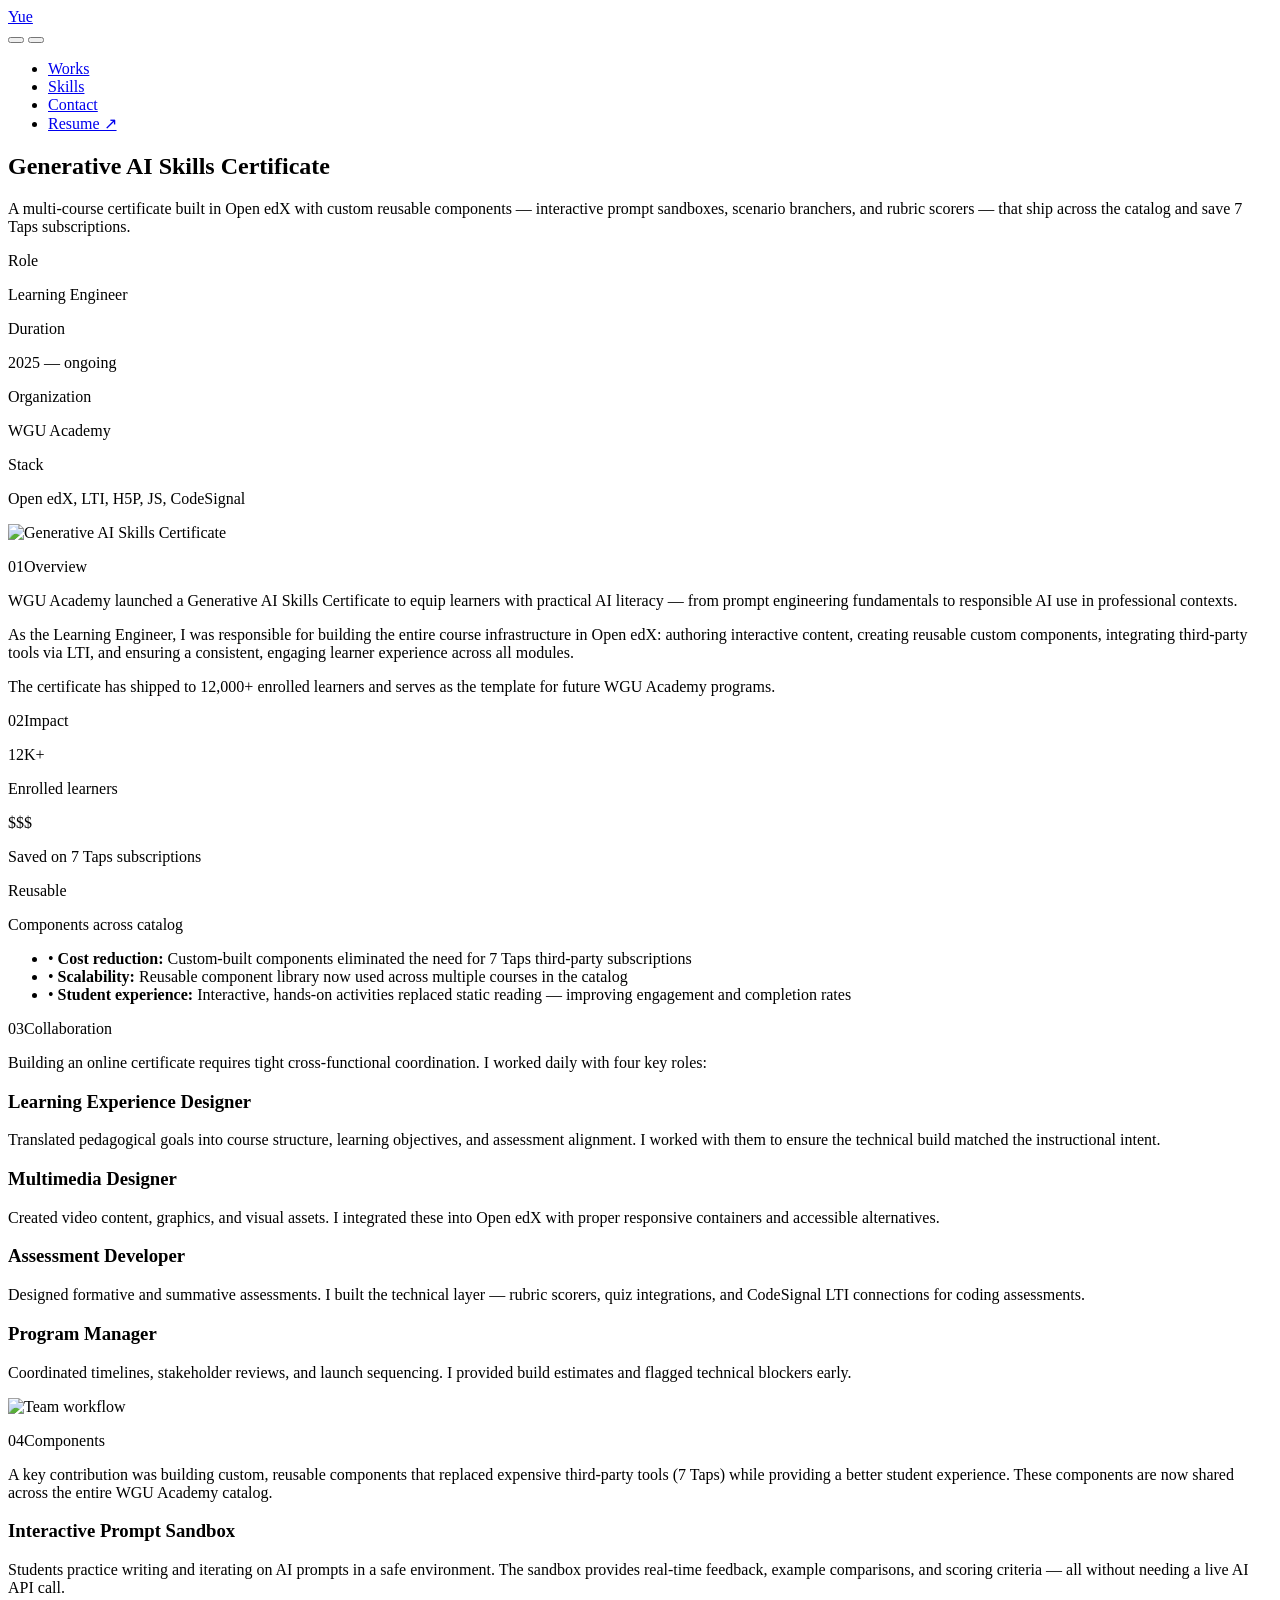
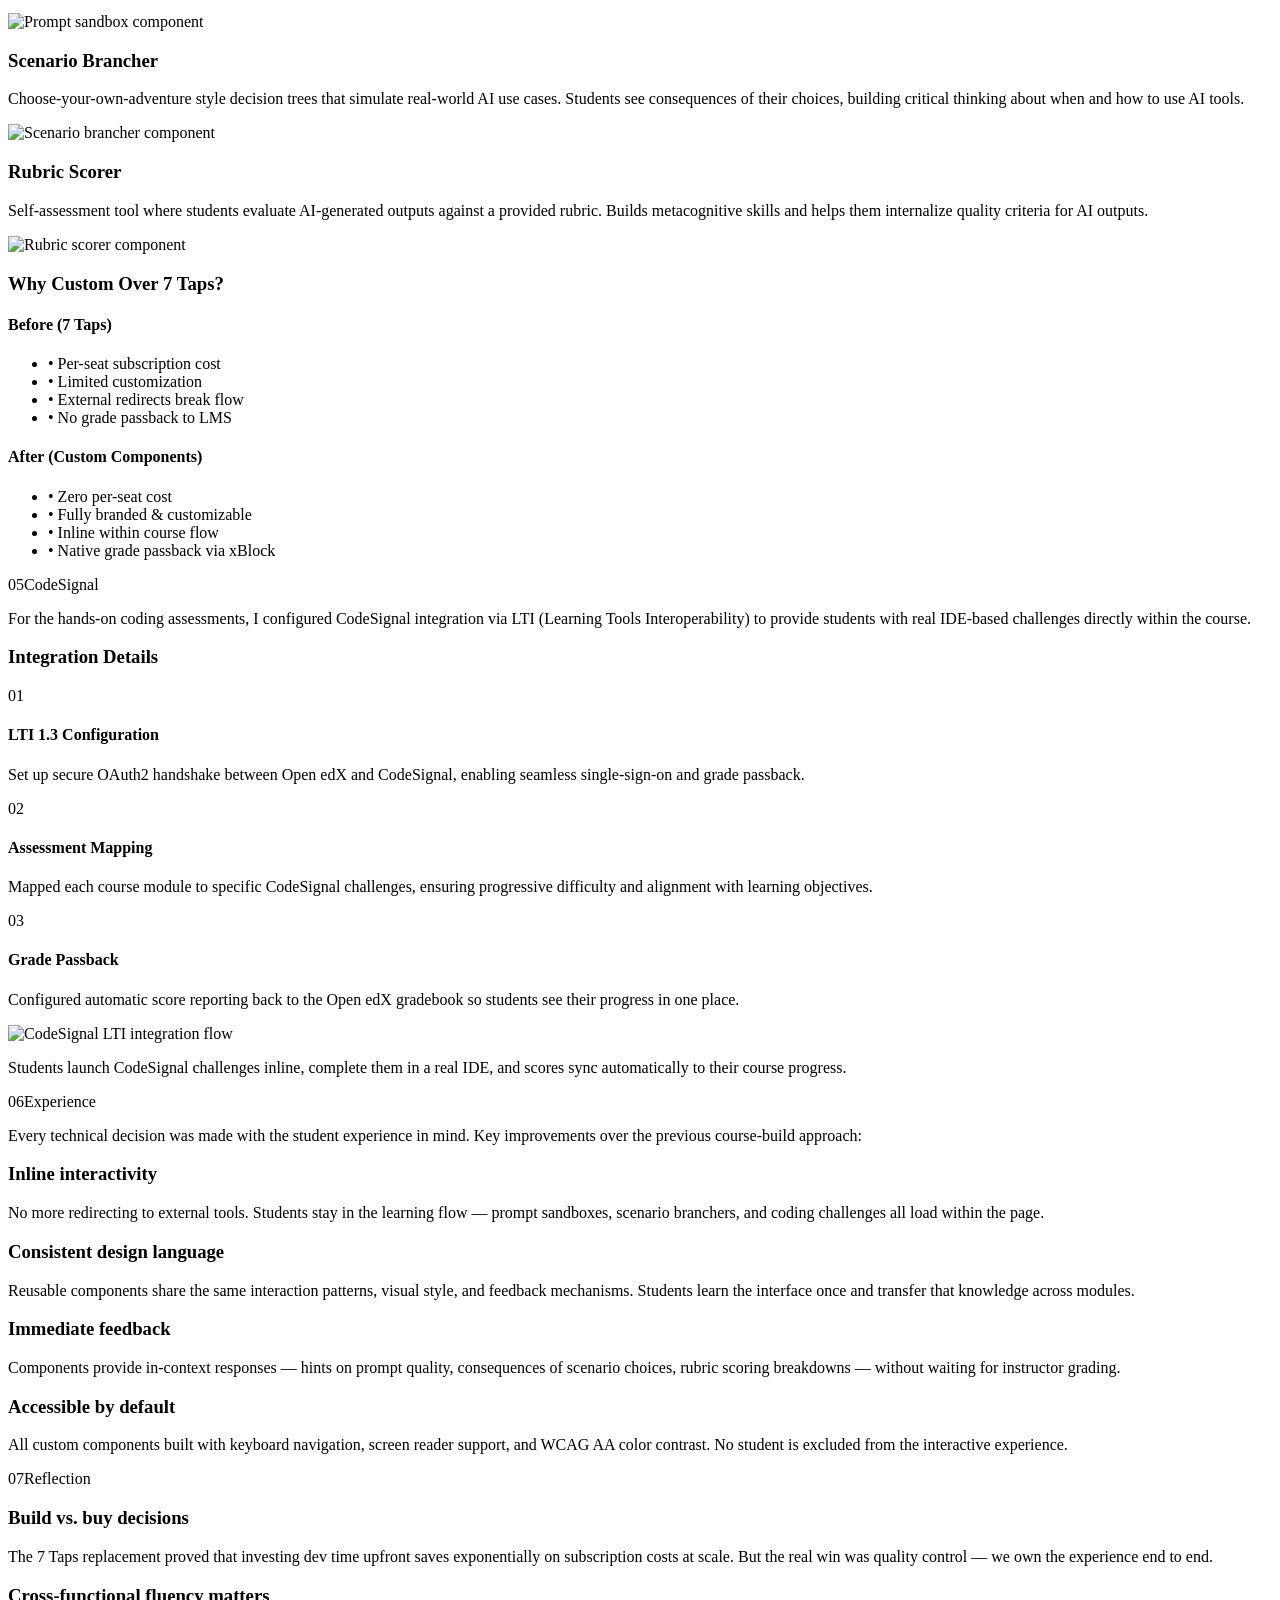
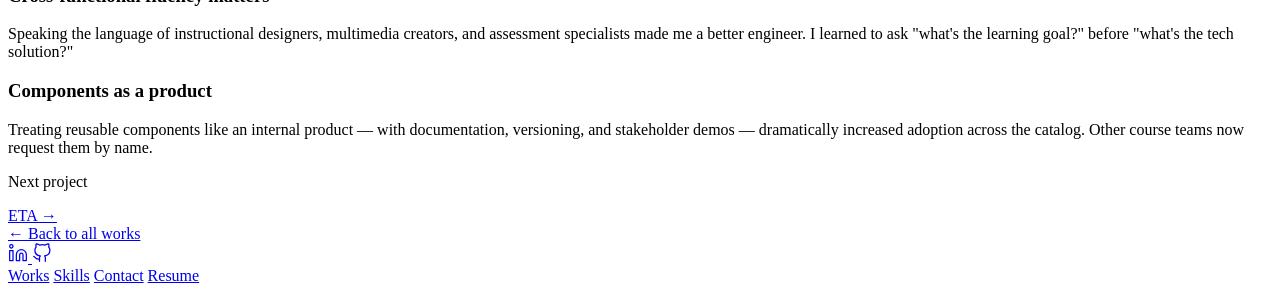
==== certificate.html @ 3f413619 "Initial commit" ====
<!DOCTYPE html>
<html lang="en" data-theme="light">
<head>
  <meta charset="UTF-8" />
  <meta name="viewport" content="width=device-width, initial-scale=1.0" />
  <title>GenAI Skills Certificate | Yue Zhao</title>
  <script src="https://cdn.tailwindcss.com"></script>
  <script>
    tailwind.config = {
      theme: {
        extend: {
          fontFamily: {
            title: ['Sora', 'sans-serif'],
            body: ['Sora', 'sans-serif'],
          },
          colors: {
            dark: '#1a1a1a',
            muted: '#555555',
            border: '#e0e0e0',
            placeholder: '#f5f5f5',
          },
          fontSize: {
            'body': ['1.125rem', { lineHeight: '1.75' }],
            'body-sm': ['1rem', { lineHeight: '1.7' }],
            'meta': ['0.875rem', { lineHeight: '1.5' }],
          }
        }
      }
    }
  </script>
  <link rel="preconnect" href="https://fonts.googleapis.com" />
  <link rel="preconnect" href="https://fonts.gstatic.com" crossorigin />
  <link href="https://fonts.googleapis.com/css2?family=Sora:wght@300;400;500;600;700&display=swap" rel="stylesheet" />
  <link rel="stylesheet" href="styles.css" />
  <script src="https://unpkg.com/lucide@latest"></script>
</head>
<body class="bg-white text-dark font-body text-body overflow-x-hidden">

  <!-- NAV -->
  <nav id="navbar" class="fixed top-0 left-0 right-0 z-50 flex items-center justify-between px-12 py-5 bg-white/90 backdrop-blur-md transition-shadow duration-300 max-md:px-5" role="navigation" aria-label="Main navigation">
    <a href="index.html" class="font-title font-bold text-lg no-underline text-dark">Yue</a>
    <div class="flex items-center gap-6">
      <button class="nav-mobile-btn hidden p-2 border-none bg-transparent cursor-pointer text-dark" id="navToggle" aria-label="Toggle menu" aria-expanded="false">
        <i data-lucide="menu" class="w-6 h-6"></i>
      </button>
      <button id="theme-toggle" class="w-9 h-9 rounded-full border border-border flex items-center justify-center text-dark transition-colors duration-200 hover:bg-dark hover:text-white" aria-label="Toggle dark mode">
        <i data-lucide="sun" class="w-[18px] h-[18px]"></i>
      </button>
      <ul class="nav-links flex gap-8 list-none items-center" id="navLinks">
        <li><a href="index.html#works" class="nav-link text-dark text-body-sm no-underline relative">Works</a></li>
        <li><a href="index.html#skills" class="nav-link text-dark text-body-sm no-underline relative">Skills</a></li>
        <li><a href="index.html#contact" class="nav-link text-dark text-body-sm no-underline relative">Contact</a></li>
        <li><a href="https://drive.google.com/file/d/1gDudYEFGwRhAT17FEft1UmpS8Rh9lZcr/view?usp=sharing" target="_blank" rel="noopener noreferrer" class="inline-block px-5 py-2 bg-dark text-white no-underline rounded-full text-meta font-medium transition-all duration-200 hover:bg-[#333] hover:-translate-y-px">Resume ↗</a></li>
      </ul>
    </div>
  </nav>

  <!-- PROJECT HERO -->
  <section class="pt-32 pb-12 px-12 max-md:px-5 max-md:pt-24">
    <div class="max-w-5xl">
      <h1 class="font-title font-bold text-[clamp(2.2rem,5vw,3.5rem)] leading-tight text-dark mb-6">Generative AI Skills Certificate</h1>
      <p class="text-body text-[#333] max-w-2xl mb-8">A multi-course certificate built in Open edX with custom reusable components — interactive prompt sandboxes, scenario branchers, and rubric scorers — that ship across the catalog and save 7 Taps subscriptions.</p>
      <div class="flex flex-wrap gap-8 text-body-sm">
        <div>
          <p class="text-meta text-muted uppercase tracking-wide mb-1">Role</p>
          <p class="text-dark font-medium">Learning Engineer</p>
        </div>
        <div>
          <p class="text-meta text-muted uppercase tracking-wide mb-1">Duration</p>
          <p class="text-dark font-medium">2025 — ongoing</p>
        </div>
        <div>
          <p class="text-meta text-muted uppercase tracking-wide mb-1">Organization</p>
          <p class="text-dark font-medium">WGU Academy</p>
        </div>
        <div>
          <p class="text-meta text-muted uppercase tracking-wide mb-1">Stack</p>
          <p class="text-dark font-medium">Open edX, LTI, H5P, JS, CodeSignal</p>
        </div>
      </div>
    </div>
  </section>

  <!-- HERO IMAGE -->
  <section class="px-12 pb-20 max-md:px-5">
    <div class="w-full aspect-[16/9] rounded-2xl overflow-hidden bg-placeholder">
      <img src="https://via.placeholder.com/1600x900/f5f5f5/cccccc?text=Certificate+Hero" alt="Generative AI Skills Certificate" class="w-full h-full object-cover" />
    </div>
  </section>

  <!-- 01 OVERVIEW -->
  <section class="px-12 py-20 max-md:px-5 max-md:py-14">
    <div class="grid grid-cols-1 md:grid-cols-[2fr_3fr] gap-12 max-md:gap-6">
      <div class="md:sticky md:top-28 md:self-start">
        <p class="text-body-sm text-muted uppercase tracking-widest font-medium"><span class="mr-2">01</span>Overview</p>
      </div>
      <div>
        <p class="text-body leading-relaxed text-[#333] mb-6">WGU Academy launched a Generative AI Skills Certificate to equip learners with practical AI literacy — from prompt engineering fundamentals to responsible AI use in professional contexts.</p>
        <p class="text-body leading-relaxed text-[#333] mb-6">As the Learning Engineer, I was responsible for building the entire course infrastructure in Open edX: authoring interactive content, creating reusable custom components, integrating third-party tools via LTI, and ensuring a consistent, engaging learner experience across all modules.</p>
        <p class="text-body leading-relaxed text-[#333]">The certificate has shipped to 12,000+ enrolled learners and serves as the template for future WGU Academy programs.</p>
      </div>
    </div>
  </section>

  <!-- 02 IMPACT -->
  <section class="px-12 py-20 bg-placeholder max-md:px-5 max-md:py-14">
    <div class="grid grid-cols-1 md:grid-cols-[2fr_3fr] gap-12 max-md:gap-6">
      <div class="md:sticky md:top-28 md:self-start">
        <p class="text-body-sm text-muted uppercase tracking-widest font-medium"><span class="mr-2">02</span>Impact</p>
      </div>
      <div>
        <div class="grid grid-cols-1 sm:grid-cols-3 gap-6 mb-10">
          <div class="text-center p-6 bg-white border border-border rounded-xl">
            <p class="font-title font-bold text-3xl text-dark mb-2">12K+</p>
            <p class="text-body-sm text-muted">Enrolled learners</p>
          </div>
          <div class="text-center p-6 bg-white border border-border rounded-xl">
            <p class="font-title font-bold text-3xl text-dark mb-2">$$$</p>
            <p class="text-body-sm text-muted">Saved on 7 Taps subscriptions</p>
          </div>
          <div class="text-center p-6 bg-white border border-border rounded-xl">
            <p class="font-title font-bold text-3xl text-dark mb-2">Reusable</p>
            <p class="text-body-sm text-muted">Components across catalog</p>
          </div>
        </div>
        <ul class="space-y-3 text-body-sm text-[#333]">
          <li>• <strong class="text-dark">Cost reduction:</strong> Custom-built components eliminated the need for 7 Taps third-party subscriptions</li>
          <li>• <strong class="text-dark">Scalability:</strong> Reusable component library now used across multiple courses in the catalog</li>
          <li>• <strong class="text-dark">Student experience:</strong> Interactive, hands-on activities replaced static reading — improving engagement and completion rates</li>
        </ul>
      </div>
    </div>
  </section>

  <!-- 03 COLLABORATION -->
  <section class="px-12 py-20 max-md:px-5 max-md:py-14">
    <div class="grid grid-cols-1 md:grid-cols-[2fr_3fr] gap-12 max-md:gap-6">
      <div class="md:sticky md:top-28 md:self-start">
        <p class="text-body-sm text-muted uppercase tracking-widest font-medium"><span class="mr-2">03</span>Collaboration</p>
      </div>
      <div>
        <p class="text-body leading-relaxed text-[#333] mb-8">Building an online certificate requires tight cross-functional coordination. I worked daily with four key roles:</p>
        <div class="grid grid-cols-1 sm:grid-cols-2 gap-6 mb-8">
          <div class="border border-border rounded-xl p-6">
            <h3 class="font-title text-body-sm font-bold text-dark mb-2">Learning Experience Designer</h3>
            <p class="text-meta text-muted">Translated pedagogical goals into course structure, learning objectives, and assessment alignment. I worked with them to ensure the technical build matched the instructional intent.</p>
          </div>
          <div class="border border-border rounded-xl p-6">
            <h3 class="font-title text-body-sm font-bold text-dark mb-2">Multimedia Designer</h3>
            <p class="text-meta text-muted">Created video content, graphics, and visual assets. I integrated these into Open edX with proper responsive containers and accessible alternatives.</p>
          </div>
          <div class="border border-border rounded-xl p-6">
            <h3 class="font-title text-body-sm font-bold text-dark mb-2">Assessment Developer</h3>
            <p class="text-meta text-muted">Designed formative and summative assessments. I built the technical layer — rubric scorers, quiz integrations, and CodeSignal LTI connections for coding assessments.</p>
          </div>
          <div class="border border-border rounded-xl p-6">
            <h3 class="font-title text-body-sm font-bold text-dark mb-2">Program Manager</h3>
            <p class="text-meta text-muted">Coordinated timelines, stakeholder reviews, and launch sequencing. I provided build estimates and flagged technical blockers early.</p>
          </div>
        </div>
        <div class="rounded-xl overflow-hidden bg-placeholder aspect-[16/9]">
          <img src="https://via.placeholder.com/1200x675/f5f5f5/cccccc?text=Team+Workflow+Diagram" alt="Team workflow" class="w-full h-full object-cover" />
        </div>
      </div>
    </div>
  </section>

  <!-- 04 REUSABLE COMPONENTS -->
  <section class="px-12 py-20 bg-placeholder max-md:px-5 max-md:py-14">
    <div class="grid grid-cols-1 md:grid-cols-[2fr_3fr] gap-12 max-md:gap-6">
      <div class="md:sticky md:top-28 md:self-start">
        <p class="text-body-sm text-muted uppercase tracking-widest font-medium"><span class="mr-2">04</span>Components</p>
      </div>
      <div>
        <p class="text-body leading-relaxed text-[#333] mb-6">A key contribution was building custom, reusable components that replaced expensive third-party tools (7 Taps) while providing a better student experience. These components are now shared across the entire WGU Academy catalog.</p>

        <div class="mb-10">
          <h3 class="font-title text-xl font-bold text-dark mb-4">Interactive Prompt Sandbox</h3>
          <p class="text-body-sm text-[#333] mb-4">Students practice writing and iterating on AI prompts in a safe environment. The sandbox provides real-time feedback, example comparisons, and scoring criteria — all without needing a live AI API call.</p>
          <div class="rounded-xl overflow-hidden bg-white aspect-[16/9] border border-border">
            <img src="https://via.placeholder.com/1200x675/ffffff/cccccc?text=Prompt+Sandbox" alt="Prompt sandbox component" class="w-full h-full object-cover" />
          </div>
        </div>

        <div class="mb-10">
          <h3 class="font-title text-xl font-bold text-dark mb-4">Scenario Brancher</h3>
          <p class="text-body-sm text-[#333] mb-4">Choose-your-own-adventure style decision trees that simulate real-world AI use cases. Students see consequences of their choices, building critical thinking about when and how to use AI tools.</p>
          <div class="rounded-xl overflow-hidden bg-white aspect-[16/9] border border-border">
            <img src="https://via.placeholder.com/1200x675/ffffff/cccccc?text=Scenario+Brancher" alt="Scenario brancher component" class="w-full h-full object-cover" />
          </div>
        </div>

        <div class="mb-10">
          <h3 class="font-title text-xl font-bold text-dark mb-4">Rubric Scorer</h3>
          <p class="text-body-sm text-[#333] mb-4">Self-assessment tool where students evaluate AI-generated outputs against a provided rubric. Builds metacognitive skills and helps them internalize quality criteria for AI outputs.</p>
          <div class="rounded-xl overflow-hidden bg-white aspect-[16/9] border border-border">
            <img src="https://via.placeholder.com/1200x675/ffffff/cccccc?text=Rubric+Scorer" alt="Rubric scorer component" class="w-full h-full object-cover" />
          </div>
        </div>

        <h3 class="font-title text-xl font-bold text-dark mb-4">Why Custom Over 7 Taps?</h3>
        <div class="grid grid-cols-1 sm:grid-cols-2 gap-6">
          <div class="bg-white rounded-xl p-6 border border-border">
            <h4 class="font-title text-body-sm font-bold text-dark mb-2">Before (7 Taps)</h4>
            <ul class="text-meta text-muted space-y-1">
              <li>• Per-seat subscription cost</li>
              <li>• Limited customization</li>
              <li>• External redirects break flow</li>
              <li>• No grade passback to LMS</li>
            </ul>
          </div>
          <div class="bg-white rounded-xl p-6 border border-border">
            <h4 class="font-title text-body-sm font-bold text-dark mb-2">After (Custom Components)</h4>
            <ul class="text-meta text-muted space-y-1">
              <li>• Zero per-seat cost</li>
              <li>• Fully branded & customizable</li>
              <li>• Inline within course flow</li>
              <li>• Native grade passback via xBlock</li>
            </ul>
          </div>
        </div>
      </div>
    </div>
  </section>

  <!-- 05 CODESIGNAL LTI -->
  <section class="px-12 py-20 max-md:px-5 max-md:py-14">
    <div class="grid grid-cols-1 md:grid-cols-[2fr_3fr] gap-12 max-md:gap-6">
      <div class="md:sticky md:top-28 md:self-start">
        <p class="text-body-sm text-muted uppercase tracking-widest font-medium"><span class="mr-2">05</span>CodeSignal</p>
      </div>
      <div>
        <p class="text-body leading-relaxed text-[#333] mb-6">For the hands-on coding assessments, I configured CodeSignal integration via LTI (Learning Tools Interoperability) to provide students with real IDE-based challenges directly within the course.</p>

        <h3 class="font-title text-body-sm font-bold text-dark mb-4">Integration Details</h3>
        <div class="space-y-4 mb-8">
          <div class="flex gap-4 items-start">
            <span class="font-title font-bold text-border text-2xl">01</span>
            <div>
              <h4 class="font-title text-body-sm font-bold text-dark mb-1">LTI 1.3 Configuration</h4>
              <p class="text-body-sm text-[#333]">Set up secure OAuth2 handshake between Open edX and CodeSignal, enabling seamless single-sign-on and grade passback.</p>
            </div>
          </div>
          <div class="flex gap-4 items-start">
            <span class="font-title font-bold text-border text-2xl">02</span>
            <div>
              <h4 class="font-title text-body-sm font-bold text-dark mb-1">Assessment Mapping</h4>
              <p class="text-body-sm text-[#333]">Mapped each course module to specific CodeSignal challenges, ensuring progressive difficulty and alignment with learning objectives.</p>
            </div>
          </div>
          <div class="flex gap-4 items-start">
            <span class="font-title font-bold text-border text-2xl">03</span>
            <div>
              <h4 class="font-title text-body-sm font-bold text-dark mb-1">Grade Passback</h4>
              <p class="text-body-sm text-[#333]">Configured automatic score reporting back to the Open edX gradebook so students see their progress in one place.</p>
            </div>
          </div>
        </div>

        <div class="rounded-xl overflow-hidden bg-placeholder aspect-[16/9]">
          <img src="https://via.placeholder.com/1200x675/f5f5f5/cccccc?text=CodeSignal+LTI+Flow" alt="CodeSignal LTI integration flow" class="w-full h-full object-cover" />
        </div>
        <p class="text-meta text-muted mt-3">Students launch CodeSignal challenges inline, complete them in a real IDE, and scores sync automatically to their course progress.</p>
      </div>
    </div>
  </section>

  <!-- 06 STUDENT EXPERIENCE -->
  <section class="px-12 py-20 bg-placeholder max-md:px-5 max-md:py-14">
    <div class="grid grid-cols-1 md:grid-cols-[2fr_3fr] gap-12 max-md:gap-6">
      <div class="md:sticky md:top-28 md:self-start">
        <p class="text-body-sm text-muted uppercase tracking-widest font-medium"><span class="mr-2">06</span>Experience</p>
      </div>
      <div>
        <p class="text-body leading-relaxed text-[#333] mb-8">Every technical decision was made with the student experience in mind. Key improvements over the previous course-build approach:</p>
        <div class="space-y-6">
          <div>
            <h3 class="font-title text-body font-bold text-dark mb-2">Inline interactivity</h3>
            <p class="text-body-sm text-[#333]">No more redirecting to external tools. Students stay in the learning flow — prompt sandboxes, scenario branchers, and coding challenges all load within the page.</p>
          </div>
          <div>
            <h3 class="font-title text-body font-bold text-dark mb-2">Consistent design language</h3>
            <p class="text-body-sm text-[#333]">Reusable components share the same interaction patterns, visual style, and feedback mechanisms. Students learn the interface once and transfer that knowledge across modules.</p>
          </div>
          <div>
            <h3 class="font-title text-body font-bold text-dark mb-2">Immediate feedback</h3>
            <p class="text-body-sm text-[#333]">Components provide in-context responses — hints on prompt quality, consequences of scenario choices, rubric scoring breakdowns — without waiting for instructor grading.</p>
          </div>
          <div>
            <h3 class="font-title text-body font-bold text-dark mb-2">Accessible by default</h3>
            <p class="text-body-sm text-[#333]">All custom components built with keyboard navigation, screen reader support, and WCAG AA color contrast. No student is excluded from the interactive experience.</p>
          </div>
        </div>
      </div>
    </div>
  </section>

  <!-- 07 REFLECTION -->
  <section class="px-12 py-20 max-md:px-5 max-md:py-14">
    <div class="grid grid-cols-1 md:grid-cols-[2fr_3fr] gap-12 max-md:gap-6">
      <div class="md:sticky md:top-28 md:self-start">
        <p class="text-body-sm text-muted uppercase tracking-widest font-medium"><span class="mr-2">07</span>Reflection</p>
      </div>
      <div class="space-y-6">
        <div>
          <h3 class="font-title text-body font-bold text-dark mb-2">Build vs. buy decisions</h3>
          <p class="text-body-sm text-[#333]">The 7 Taps replacement proved that investing dev time upfront saves exponentially on subscription costs at scale. But the real win was quality control — we own the experience end to end.</p>
        </div>
        <div>
          <h3 class="font-title text-body font-bold text-dark mb-2">Cross-functional fluency matters</h3>
          <p class="text-body-sm text-[#333]">Speaking the language of instructional designers, multimedia creators, and assessment specialists made me a better engineer. I learned to ask "what's the learning goal?" before "what's the tech solution?"</p>
        </div>
        <div>
          <h3 class="font-title text-body font-bold text-dark mb-2">Components as a product</h3>
          <p class="text-body-sm text-[#333]">Treating reusable components like an internal product — with documentation, versioning, and stakeholder demos — dramatically increased adoption across the catalog. Other course teams now request them by name.</p>
        </div>
      </div>
    </div>
  </section>

  <!-- NEXT PROJECT -->
  <section class="px-12 py-20 max-md:px-5 max-md:py-14">
    <div class="flex flex-col md:flex-row justify-between items-start md:items-center gap-6">
      <div>
        <p class="text-meta text-muted uppercase tracking-widest font-medium mb-2">Next project</p>
        <a href="eta.html" class="font-title font-bold text-2xl text-dark no-underline hover:underline">ETA →</a>
      </div>
      <a href="index.html#works" class="text-body-sm text-muted no-underline hover:text-dark transition-colors duration-200">← Back to all works</a>
    </div>
  </section>

  <!-- FOOTER -->
  <footer class="px-12 py-12 border-t border-border text-center max-md:px-5">
    <div class="flex justify-center gap-4 mb-8">
      <a href="mailto:janie.zhaoy@gmail.com" class="social-icon w-11 h-11 rounded-full border border-border flex items-center justify-center text-muted no-underline transition-colors duration-200 hover:border-dark hover:text-dark" title="Email" aria-label="Send email">
        <i data-lucide="mail" class="w-5 h-5"></i>
      </a>
      <a href="https://www.linkedin.com/in/yue-zhao-janie/" target="_blank" rel="noopener noreferrer" class="social-icon w-11 h-11 rounded-full border border-border flex items-center justify-center text-muted no-underline transition-colors duration-200 hover:border-dark hover:text-dark" title="LinkedIn" aria-label="LinkedIn profile">
        <svg width="20" height="20" viewBox="0 0 24 24" fill="none" stroke="currentColor" stroke-width="1.5" stroke-linecap="round" stroke-linejoin="round"><path d="M16 8a6 6 0 0 1 6 6v7h-4v-7a2 2 0 0 0-4 0v7h-4v-7a6 6 0 0 1 6-6z"/><rect x="2" y="9" width="4" height="12"/><circle cx="4" cy="4" r="2"/></svg>
      </a>
      <a href="https://github.com/yuezhaodesign" target="_blank" rel="noopener noreferrer" class="social-icon w-11 h-11 rounded-full border border-border flex items-center justify-center text-muted no-underline transition-colors duration-200 hover:border-dark hover:text-dark" title="GitHub" aria-label="GitHub profile">
        <svg width="20" height="20" viewBox="0 0 24 24" fill="none" stroke="currentColor" stroke-width="1.5" stroke-linecap="round" stroke-linejoin="round"><path d="M9 19c-5 1.5-5-2.5-7-3m14 6v-3.87a3.37 3.37 0 0 0-.94-2.61c3.14-.35 6.44-1.54 6.44-7A5.44 5.44 0 0 0 20 4.77 5.07 5.07 0 0 0 19.91 1S18.73.65 16 2.48a13.38 13.38 0 0 0-7 0C6.27.65 5.09 1 5.09 1A5.07 5.07 0 0 0 5 4.77a5.44 5.44 0 0 0-1.5 3.78c0 5.42 3.3 6.61 6.44 7A3.37 3.37 0 0 0 9 18.13V22"/></svg>
      </a>
    </div>
    <div class="flex justify-center gap-8 flex-wrap">
      <a href="index.html#works" class="text-muted no-underline text-body-sm transition-colors duration-200 hover:text-dark">Works</a>
      <a href="index.html#skills" class="text-muted no-underline text-body-sm transition-colors duration-200 hover:text-dark">Skills</a>
      <a href="mailto:janie.zhaoy@gmail.com" class="text-muted no-underline text-body-sm transition-colors duration-200 hover:text-dark">Contact</a>
      <a href="https://drive.google.com/file/d/1gDudYEFGwRhAT17FEft1UmpS8Rh9lZcr/view?usp=sharing" target="_blank" rel="noopener noreferrer" class="text-muted no-underline text-body-sm transition-colors duration-200 hover:text-dark">Resume</a>
    </div>
  </footer>

  <script src="script.js"></script>
</body>
</html>
---- styles.css ----
/* ── Base ── */
html {
  scroll-behavior: smooth;
}

/* ── Accessible focus ── */
a:focus-visible,
button:focus-visible {
  outline: 2px solid #1a1a1a;
  outline-offset: 3px;
  border-radius: 4px;
}

/* ── Hero page-load animation ── */
.hero-enter {
  animation: heroFadeIn 0.8s ease-out forwards;
}

@keyframes heroFadeIn {
  from {
    opacity: 0;
    transform: translateY(16px);
  }
  to {
    opacity: 1;
    transform: translateY(0);
  }
}

/* ── Nav underline animation ── */
.nav-link::after {
  content: '';
  position: absolute;
  bottom: -2px;
  left: 0;
  right: 0;
  height: 1px;
  background: #1a1a1a;
  transform: scaleX(0);
  transform-origin: left;
  transition: transform 0.25s;
}

.nav-link:hover::after {
  transform: scaleX(1);
}

/* ── Nav scroll state ── */
nav.scrolled {
  box-shadow: 0 1px 0 0 #e0e0e0;
}

/* ── Mobile nav ── */
@media (max-width: 767px) {
  .nav-mobile-btn {
    display: block;
  }
  .nav-links {
    display: none;
    position: absolute;
    top: 100%;
    left: 0;
    right: 0;
    background: white;
    flex-direction: column;
    padding: 24px;
    gap: 20px;
    box-shadow: 0 4px 12px rgba(0, 0, 0, 0.08);
  }
  .nav-links.open {
    display: flex;
  }
}

/* ── Work card hover overlay ── */
.work-card:hover .work-hover-overlay {
  opacity: 1;
}

/* ── Scroll reveal ── */
.reveal {
  opacity: 0;
  transform: translateY(24px);
  transition: opacity 0.7s ease, transform 0.7s ease;
}

.reveal.visible {
  opacity: 1;
  transform: none;
}

/* ── Dark mode ── */
[data-theme="dark"] body {
  background: #111111;
  color: #e5e5e5;
}

[data-theme="dark"] nav {
  background: rgba(17, 17, 17, 0.92);
}

[data-theme="dark"] nav.scrolled {
  box-shadow: 0 1px 0 0 #333;
}

[data-theme="dark"] .nav-link,
[data-theme="dark"] .nav-link::after,
[data-theme="dark"] a.font-title {
  color: #e5e5e5;
}

[data-theme="dark"] .nav-link::after {
  background: #e5e5e5;
}

[data-theme="dark"] #theme-toggle {
  border-color: #444;
  color: #e5e5e5;
}

[data-theme="dark"] #theme-toggle:hover {
  background: #e5e5e5;
  color: #111;
}

[data-theme="dark"] .text-dark,
[data-theme="dark"] h1,
[data-theme="dark"] h2,
[data-theme="dark"] h3,
[data-theme="dark"] strong {
  color: #e5e5e5;
}

[data-theme="dark"] .text-\[\#333\] {
  color: #e5e5e5;
}

[data-theme="dark"] .text-muted {
  color: #999;
}

[data-theme="dark"] .bg-placeholder,
[data-theme="dark"] .bg-\[\#f7f7f7\] {
  background: #1e1e1e;
}

[data-theme="dark"] .border-border,
[data-theme="dark"] .border {
  border-color: #333;
}

[data-theme="dark"] .text-border {
  color: #444;
}

[data-theme="dark"] .skill-card,
[data-theme="dark"] .social-icon {
  border-color: #333;
}

[data-theme="dark"] .social-icon {
  color: #999;
}

[data-theme="dark"] .social-icon:hover {
  border-color: #e5e5e5;
  color: #e5e5e5;
}

[data-theme="dark"] .cta-btn,
[data-theme="dark"] .work-view-btn {
  background: #e5e5e5;
  color: #111;
}

[data-theme="dark"] .bg-dark {
  background: #e5e5e5;
}

[data-theme="dark"] .text-white {
  color: #111;
}

[data-theme="dark"] a:focus-visible,
[data-theme="dark"] button:focus-visible {
  outline-color: #e5e5e5;
}

/* ── Responsive tweaks ── */
@media (max-width: 768px) {
  .testimonial-card {
    padding: 32px 24px;
  }
}

/* ── Reduced motion ── */
@media (prefers-reduced-motion: reduce) {
  * {
    animation-duration: 0.01ms !important;
    transition-duration: 0.01ms !important;
  }
  .reveal {
    opacity: 1;
    transform: none;
  }
  .hero-enter {
    animation: none;
    opacity: 1;
  }
}
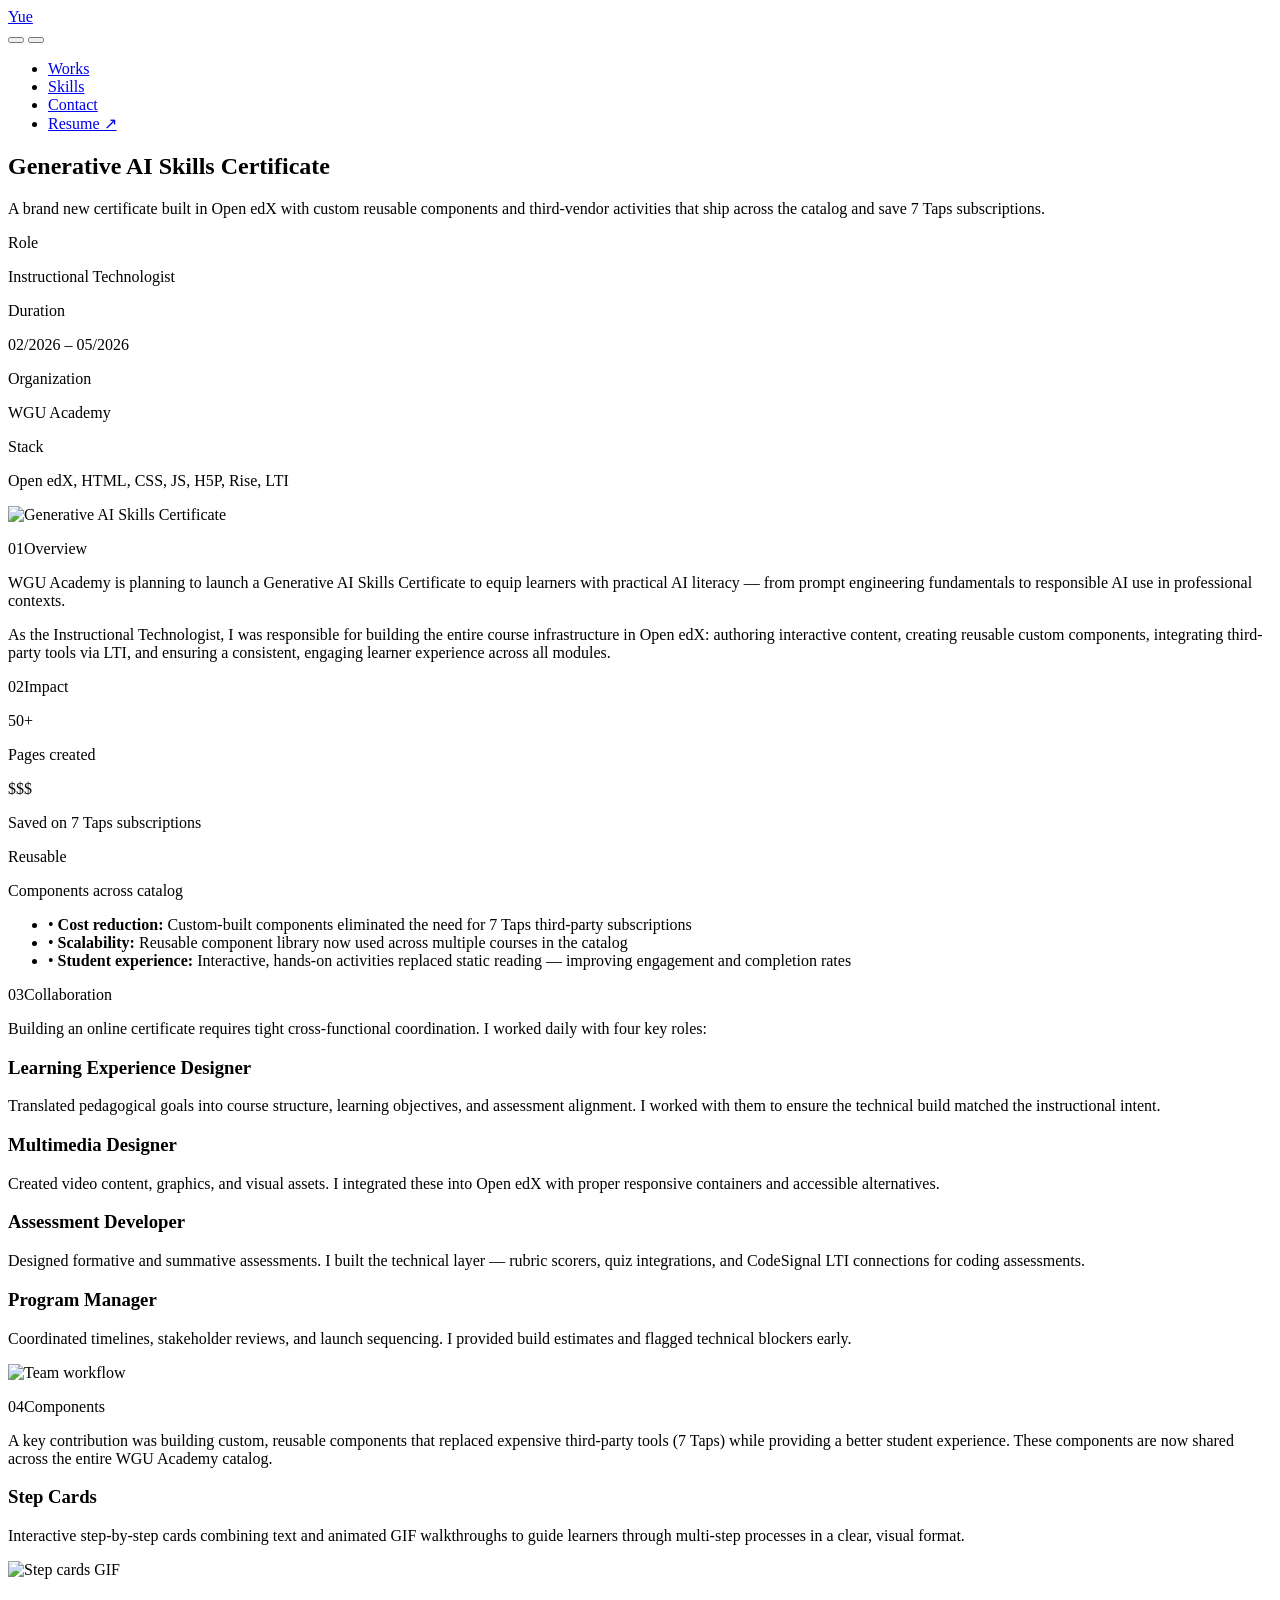
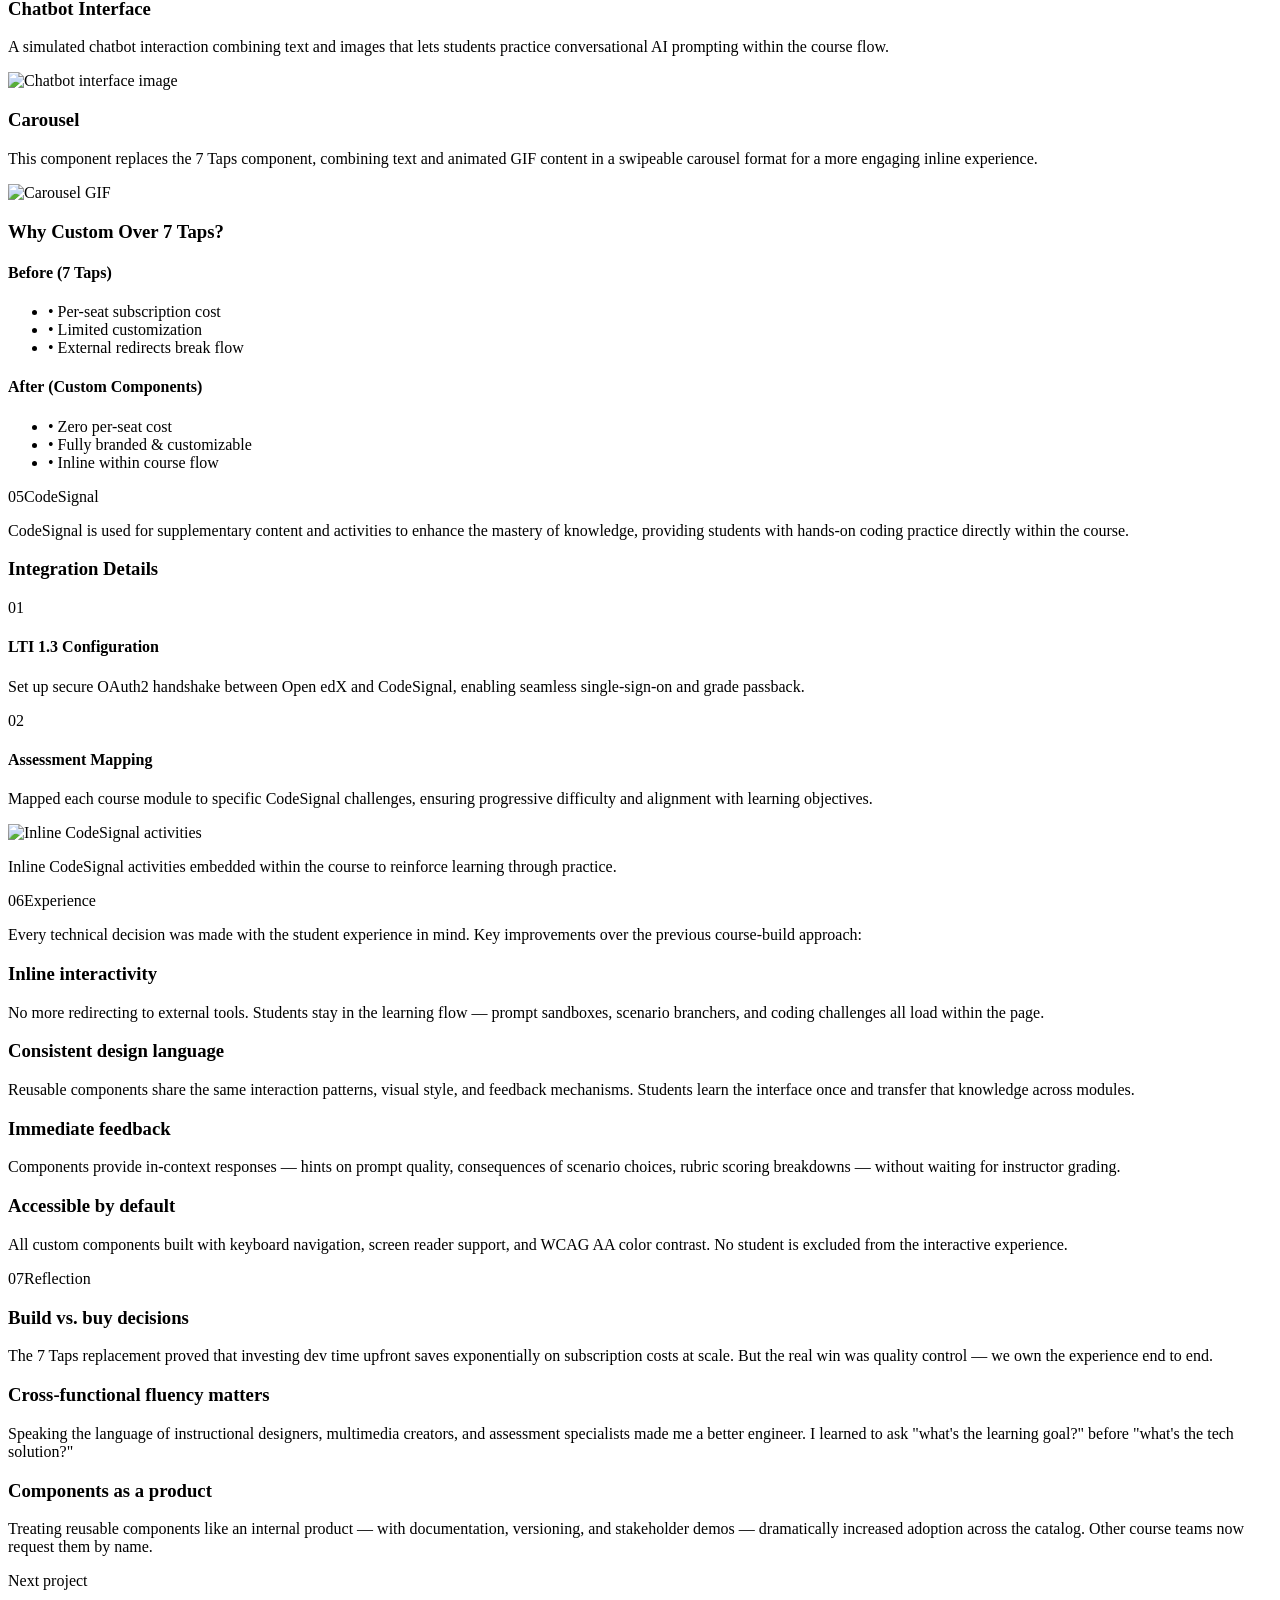
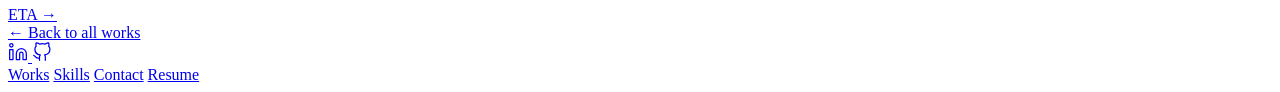
==== commit 39931286: "update projects" ====
--- a/certificate.html
+++ b/certificate.html
@@ -40,13 +40,15 @@
   <nav id="navbar" class="fixed top-0 left-0 right-0 z-50 flex items-center justify-between px-12 py-5 bg-white/90 backdrop-blur-md transition-shadow duration-300 max-md:px-5" role="navigation" aria-label="Main navigation">
     <a href="index.html" class="font-title font-bold text-lg no-underline text-dark">Yue</a>
     <div class="flex items-center gap-6">
-      <button class="nav-mobile-btn hidden p-2 border-none bg-transparent cursor-pointer text-dark" id="navToggle" aria-label="Toggle menu" aria-expanded="false">
-        <i data-lucide="menu" class="w-6 h-6"></i>
-      </button>
+      <!-- Theme toggle -->
       <button id="theme-toggle" class="w-9 h-9 rounded-full border border-border flex items-center justify-center text-dark transition-colors duration-200 hover:bg-dark hover:text-white" aria-label="Toggle dark mode">
         <i data-lucide="sun" class="w-[18px] h-[18px]"></i>
       </button>
-      <ul class="nav-links flex gap-8 list-none items-center" id="navLinks">
+      <!-- Hamburger button (mobile only) -->
+      <button class="nav-mobile-btn p-2 border-none bg-transparent cursor-pointer text-dark md:hidden" id="navToggle" aria-label="Toggle menu" aria-expanded="false">
+        <i data-lucide="menu" class="w-6 h-6"></i>
+      </button>
+      <ul class="nav-links hidden md:flex gap-8 list-none items-center" id="navLinks">
         <li><a href="index.html#works" class="nav-link text-dark text-body-sm no-underline relative">Works</a></li>
         <li><a href="index.html#skills" class="nav-link text-dark text-body-sm no-underline relative">Skills</a></li>
         <li><a href="index.html#contact" class="nav-link text-dark text-body-sm no-underline relative">Contact</a></li>
@@ -59,15 +61,15 @@
   <section class="pt-32 pb-12 px-12 max-md:px-5 max-md:pt-24">
     <div class="max-w-5xl">
       <h1 class="font-title font-bold text-[clamp(2.2rem,5vw,3.5rem)] leading-tight text-dark mb-6">Generative AI Skills Certificate</h1>
-      <p class="text-body text-[#333] max-w-2xl mb-8">A multi-course certificate built in Open edX with custom reusable components — interactive prompt sandboxes, scenario branchers, and rubric scorers — that ship across the catalog and save 7 Taps subscriptions.</p>
+      <p class="text-body text-[#333] max-w-2xl mb-8">A brand new certificate built in Open edX with custom reusable components and third-vendor activities that ship across the catalog and save 7 Taps subscriptions.</p>
       <div class="flex flex-wrap gap-8 text-body-sm">
         <div>
           <p class="text-meta text-muted uppercase tracking-wide mb-1">Role</p>
-          <p class="text-dark font-medium">Learning Engineer</p>
+          <p class="text-dark font-medium">Instructional Technologist</p>
         </div>
         <div>
           <p class="text-meta text-muted uppercase tracking-wide mb-1">Duration</p>
-          <p class="text-dark font-medium">2025 — ongoing</p>
+          <p class="text-dark font-medium">02/2026 – 05/2026</p>
         </div>
         <div>
           <p class="text-meta text-muted uppercase tracking-wide mb-1">Organization</p>
@@ -75,7 +77,7 @@
         </div>
         <div>
           <p class="text-meta text-muted uppercase tracking-wide mb-1">Stack</p>
-          <p class="text-dark font-medium">Open edX, LTI, H5P, JS, CodeSignal</p>
+          <p class="text-dark font-medium">Open edX, HTML, CSS, JS, H5P, Rise, LTI</p>
         </div>
       </div>
     </div>
@@ -95,9 +97,8 @@
         <p class="text-body-sm text-muted uppercase tracking-widest font-medium"><span class="mr-2">01</span>Overview</p>
       </div>
       <div>
-        <p class="text-body leading-relaxed text-[#333] mb-6">WGU Academy launched a Generative AI Skills Certificate to equip learners with practical AI literacy — from prompt engineering fundamentals to responsible AI use in professional contexts.</p>
-        <p class="text-body leading-relaxed text-[#333] mb-6">As the Learning Engineer, I was responsible for building the entire course infrastructure in Open edX: authoring interactive content, creating reusable custom components, integrating third-party tools via LTI, and ensuring a consistent, engaging learner experience across all modules.</p>
-        <p class="text-body leading-relaxed text-[#333]">The certificate has shipped to 12,000+ enrolled learners and serves as the template for future WGU Academy programs.</p>
+        <p class="text-body leading-relaxed text-[#333] mb-6">WGU Academy is planning to launch a Generative AI Skills Certificate to equip learners with practical AI literacy — from prompt engineering fundamentals to responsible AI use in professional contexts.</p>
+        <p class="text-body leading-relaxed text-[#333]">As the Instructional Technologist, I was responsible for building the entire course infrastructure in Open edX: authoring interactive content, creating reusable custom components, integrating third-party tools via LTI, and ensuring a consistent, engaging learner experience across all modules.</p>
       </div>
     </div>
   </section>
@@ -111,8 +112,8 @@
       <div>
         <div class="grid grid-cols-1 sm:grid-cols-3 gap-6 mb-10">
           <div class="text-center p-6 bg-white border border-border rounded-xl">
-            <p class="font-title font-bold text-3xl text-dark mb-2">12K+</p>
-            <p class="text-body-sm text-muted">Enrolled learners</p>
+            <p class="font-title font-bold text-3xl text-dark mb-2">50+</p>
+            <p class="text-body-sm text-muted">Pages created</p>
           </div>
           <div class="text-center p-6 bg-white border border-border rounded-xl">
             <p class="font-title font-bold text-3xl text-dark mb-2">$$$</p>
@@ -175,26 +176,26 @@
         <p class="text-body leading-relaxed text-[#333] mb-6">A key contribution was building custom, reusable components that replaced expensive third-party tools (7 Taps) while providing a better student experience. These components are now shared across the entire WGU Academy catalog.</p>
 
         <div class="mb-10">
-          <h3 class="font-title text-xl font-bold text-dark mb-4">Interactive Prompt Sandbox</h3>
-          <p class="text-body-sm text-[#333] mb-4">Students practice writing and iterating on AI prompts in a safe environment. The sandbox provides real-time feedback, example comparisons, and scoring criteria — all without needing a live AI API call.</p>
-          <div class="rounded-xl overflow-hidden bg-white aspect-[16/9] border border-border">
-            <img src="https://via.placeholder.com/1200x675/ffffff/cccccc?text=Prompt+Sandbox" alt="Prompt sandbox component" class="w-full h-full object-cover" />
+          <h3 class="font-title text-xl font-bold text-dark mb-4">Step Cards</h3>
+          <p class="text-body-sm text-[#333] mb-4">Interactive step-by-step cards combining text and animated GIF walkthroughs to guide learners through multi-step processes in a clear, visual format.</p>
+          <div class="rounded-xl overflow-hidden bg-white aspect-[4/3] border border-border">
+            <img src="https://via.placeholder.com/800x600/ffffff/cccccc?text=Step+Cards+GIF" alt="Step cards GIF" class="w-full h-full object-cover" />
           </div>
         </div>
 
         <div class="mb-10">
-          <h3 class="font-title text-xl font-bold text-dark mb-4">Scenario Brancher</h3>
-          <p class="text-body-sm text-[#333] mb-4">Choose-your-own-adventure style decision trees that simulate real-world AI use cases. Students see consequences of their choices, building critical thinking about when and how to use AI tools.</p>
-          <div class="rounded-xl overflow-hidden bg-white aspect-[16/9] border border-border">
-            <img src="https://via.placeholder.com/1200x675/ffffff/cccccc?text=Scenario+Brancher" alt="Scenario brancher component" class="w-full h-full object-cover" />
+          <h3 class="font-title text-xl font-bold text-dark mb-4">Chatbot Interface</h3>
+          <p class="text-body-sm text-[#333] mb-4">A simulated chatbot interaction combining text and images that lets students practice conversational AI prompting within the course flow.</p>
+          <div class="rounded-xl overflow-hidden bg-white aspect-[4/3] border border-border">
+            <img src="https://via.placeholder.com/800x600/ffffff/cccccc?text=Chatbot+Image" alt="Chatbot interface image" class="w-full h-full object-cover" />
           </div>
         </div>
 
         <div class="mb-10">
-          <h3 class="font-title text-xl font-bold text-dark mb-4">Rubric Scorer</h3>
-          <p class="text-body-sm text-[#333] mb-4">Self-assessment tool where students evaluate AI-generated outputs against a provided rubric. Builds metacognitive skills and helps them internalize quality criteria for AI outputs.</p>
-          <div class="rounded-xl overflow-hidden bg-white aspect-[16/9] border border-border">
-            <img src="https://via.placeholder.com/1200x675/ffffff/cccccc?text=Rubric+Scorer" alt="Rubric scorer component" class="w-full h-full object-cover" />
+          <h3 class="font-title text-xl font-bold text-dark mb-4">Carousel</h3>
+          <p class="text-body-sm text-[#333] mb-4">This component replaces the 7 Taps component, combining text and animated GIF content in a swipeable carousel format for a more engaging inline experience.</p>
+          <div class="rounded-xl overflow-hidden bg-white aspect-[4/3] border border-border">
+            <img src="https://via.placeholder.com/800x600/ffffff/cccccc?text=Carousel+GIF" alt="Carousel GIF" class="w-full h-full object-cover" />
           </div>
         </div>
 
@@ -206,7 +207,6 @@
               <li>• Per-seat subscription cost</li>
               <li>• Limited customization</li>
               <li>• External redirects break flow</li>
-              <li>• No grade passback to LMS</li>
             </ul>
           </div>
           <div class="bg-white rounded-xl p-6 border border-border">
@@ -215,7 +215,6 @@
               <li>• Zero per-seat cost</li>
               <li>• Fully branded & customizable</li>
               <li>• Inline within course flow</li>
-              <li>• Native grade passback via xBlock</li>
             </ul>
           </div>
         </div>
@@ -230,7 +229,7 @@
         <p class="text-body-sm text-muted uppercase tracking-widest font-medium"><span class="mr-2">05</span>CodeSignal</p>
       </div>
       <div>
-        <p class="text-body leading-relaxed text-[#333] mb-6">For the hands-on coding assessments, I configured CodeSignal integration via LTI (Learning Tools Interoperability) to provide students with real IDE-based challenges directly within the course.</p>
+        <p class="text-body leading-relaxed text-[#333] mb-6">CodeSignal is used for supplementary content and activities to enhance the mastery of knowledge, providing students with hands-on coding practice directly within the course.</p>
 
         <h3 class="font-title text-body-sm font-bold text-dark mb-4">Integration Details</h3>
         <div class="space-y-4 mb-8">
@@ -248,19 +247,12 @@
               <p class="text-body-sm text-[#333]">Mapped each course module to specific CodeSignal challenges, ensuring progressive difficulty and alignment with learning objectives.</p>
             </div>
           </div>
-          <div class="flex gap-4 items-start">
-            <span class="font-title font-bold text-border text-2xl">03</span>
-            <div>
-              <h4 class="font-title text-body-sm font-bold text-dark mb-1">Grade Passback</h4>
-              <p class="text-body-sm text-[#333]">Configured automatic score reporting back to the Open edX gradebook so students see their progress in one place.</p>
-            </div>
-          </div>
         </div>
 
         <div class="rounded-xl overflow-hidden bg-placeholder aspect-[16/9]">
-          <img src="https://via.placeholder.com/1200x675/f5f5f5/cccccc?text=CodeSignal+LTI+Flow" alt="CodeSignal LTI integration flow" class="w-full h-full object-cover" />
-        </div>
-        <p class="text-meta text-muted mt-3">Students launch CodeSignal challenges inline, complete them in a real IDE, and scores sync automatically to their course progress.</p>
+          <img src="https://via.placeholder.com/1200x675/f5f5f5/cccccc?text=CodeSignal+Inline+Activities" alt="Inline CodeSignal activities" class="w-full h-full object-cover" />
+        </div>
+        <p class="text-meta text-muted mt-3">Inline CodeSignal activities embedded within the course to reinforce learning through practice.</p>
       </div>
     </div>
   </section>
@@ -338,7 +330,7 @@
       <a href="https://www.linkedin.com/in/yue-zhao-janie/" target="_blank" rel="noopener noreferrer" class="social-icon w-11 h-11 rounded-full border border-border flex items-center justify-center text-muted no-underline transition-colors duration-200 hover:border-dark hover:text-dark" title="LinkedIn" aria-label="LinkedIn profile">
         <svg width="20" height="20" viewBox="0 0 24 24" fill="none" stroke="currentColor" stroke-width="1.5" stroke-linecap="round" stroke-linejoin="round"><path d="M16 8a6 6 0 0 1 6 6v7h-4v-7a2 2 0 0 0-4 0v7h-4v-7a6 6 0 0 1 6-6z"/><rect x="2" y="9" width="4" height="12"/><circle cx="4" cy="4" r="2"/></svg>
       </a>
-      <a href="https://github.com/yuezhaodesign" target="_blank" rel="noopener noreferrer" class="social-icon w-11 h-11 rounded-full border border-border flex items-center justify-center text-muted no-underline transition-colors duration-200 hover:border-dark hover:text-dark" title="GitHub" aria-label="GitHub profile">
+      <a href="https://github.com/yuezlearning" target="_blank" rel="noopener noreferrer" class="social-icon w-11 h-11 rounded-full border border-border flex items-center justify-center text-muted no-underline transition-colors duration-200 hover:border-dark hover:text-dark" title="GitHub" aria-label="GitHub profile">
         <svg width="20" height="20" viewBox="0 0 24 24" fill="none" stroke="currentColor" stroke-width="1.5" stroke-linecap="round" stroke-linejoin="round"><path d="M9 19c-5 1.5-5-2.5-7-3m14 6v-3.87a3.37 3.37 0 0 0-.94-2.61c3.14-.35 6.44-1.54 6.44-7A5.44 5.44 0 0 0 20 4.77 5.07 5.07 0 0 0 19.91 1S18.73.65 16 2.48a13.38 13.38 0 0 0-7 0C6.27.65 5.09 1 5.09 1A5.07 5.07 0 0 0 5 4.77a5.44 5.44 0 0 0-1.5 3.78c0 5.42 3.3 6.61 6.44 7A3.37 3.37 0 0 0 9 18.13V22"/></svg>
       </a>
     </div>
--- a/styles.css
+++ b/styles.css
@@ -52,23 +52,24 @@
 
 /* ── Mobile nav ── */
 @media (max-width: 767px) {
-  .nav-mobile-btn {
-    display: block;
-  }
   .nav-links {
-    display: none;
+    display: none !important;
     position: absolute;
     top: 100%;
     left: 0;
     right: 0;
     background: white;
     flex-direction: column;
+    align-items: center;
     padding: 24px;
     gap: 20px;
     box-shadow: 0 4px 12px rgba(0, 0, 0, 0.08);
   }
   .nav-links.open {
-    display: flex;
+    display: flex !important;
+  }
+  [data-theme="dark"] .nav-links {
+    background: #1a1a1a;
   }
 }
 
